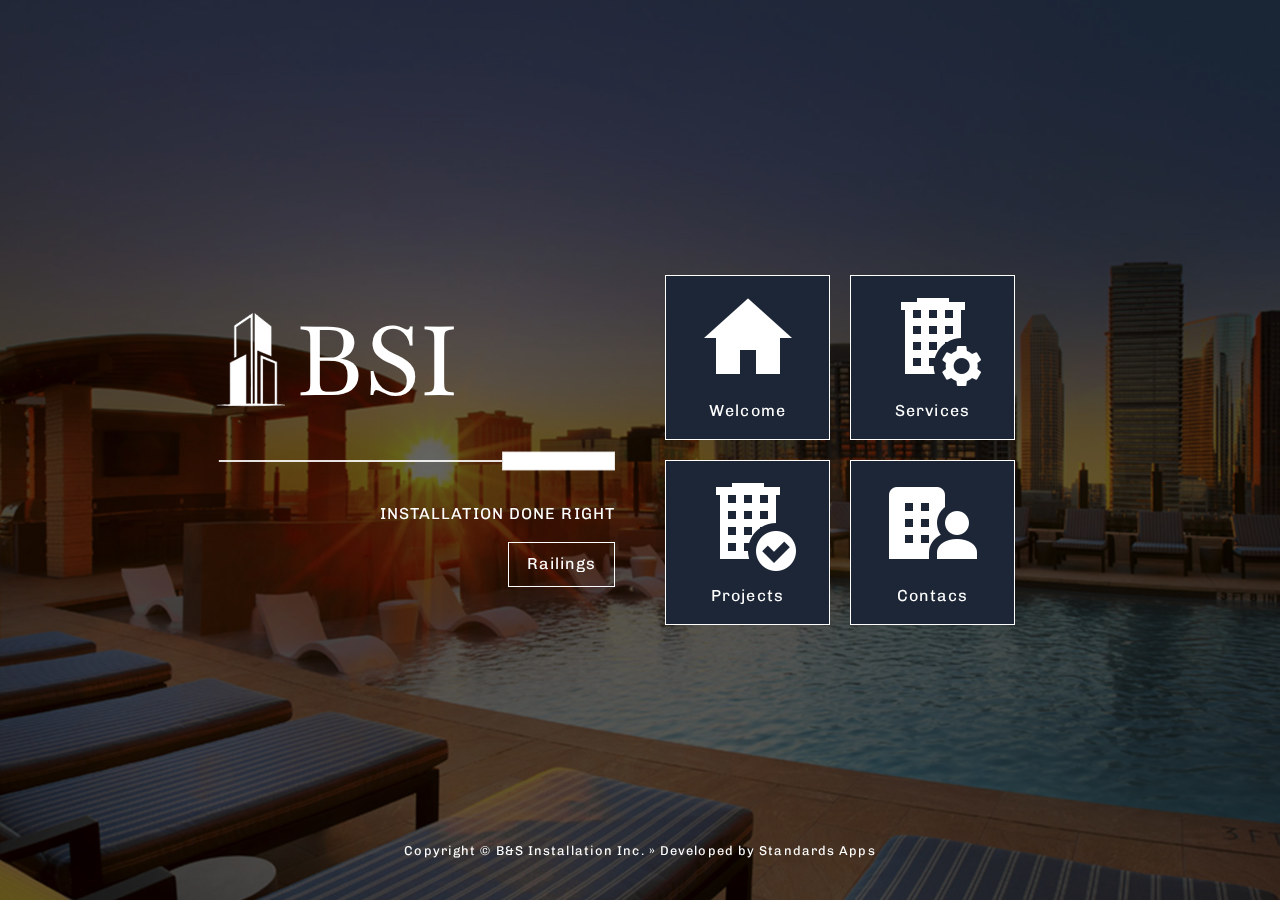
==== index.html @ 9aa255e3 "name on img" ====
<!DOCTYPE html>
<html lang="en">
  <head>
    <meta name="viewport" content="width=device-width, initial-scale=1.0" />
    <meta property="og:site_name" content="B&S Installation Inc." />
    <meta property="og:title" content="B&S Installation Inc." />
    <meta
      property="og:description"
      content="Railings & Handrails Installation"
    />
    <meta
      property="og:image"
      itemprop="image"
      content="https://raw.githubusercontent.com/edgarrincon/BSI/main/img/MediaShare.png"
    />
    <meta property="og:type" content="website" />
    <meta property="og:updated_time" content="1440432930" />
    <meta property="og:url" content="https://bsi.vercel.app/" />
    <link rel="icon" href="img/favico.png" type="image/png" />

    <title>BSI</title>
    <!--inspirate on https://www.tooplate.com/view/2097-pop-->
    <!-- load CSS -->
    <link rel="preconnect" href="https://fonts.gstatic.com" />
    <link
      href="https://fonts.googleapis.com/css2?family=Baskervville&family=Chivo&display=swap"
      rel="stylesheet"
    />
    <!-- Google web font "Open Sans" -->
    <link rel="stylesheet" href="css/bootstrap.min.css" />
    <!-- https://getbootstrap.com/-->
    <link rel="stylesheet" type="text/css" href="slick/slick.css" />
    <!-- http://kenwheeler.github.io/slick/ -->
    <link rel="stylesheet" type="text/css" href="slick/slick-theme.css" />
    <link rel="stylesheet" href="css/tooplate-style.css" />
    <!-- Templatemo style -->

    <script>
      document.documentElement.className = "js";
      var supportsCssVars = function () {
        var e,
          t = document.createElement("style");
        return (
          (t.innerHTML = "root: { --tmp-var: bold; }"),
          document.head.appendChild(t),
          (e = !!(
            window.CSS &&
            window.CSS.supports &&
            window.CSS.supports("font-weight", "var(--tmp-var)")
          )),
          t.parentNode.removeChild(t),
          e
        );
      };
      supportsCssVars() ||
        alert(
          "Please view this in a modern browser such as latest version of Chrome or Microsoft Edge."
        );
    </script>
  </head>

  <body>
    <div id="tm-bg"></div>
    <div id="tm-wrap">
      <div class="tm-main-content">
        <div class="container tm-site-header-container">
          <div class="row">
            <div
              class="col-sm-12 col-md-6 col-lg-6 col-md-col-xl-6 mb-md-0 mb-sm-4 mb-2 tm-site-header-col"
            >
              <div class="tm-site-header">
                <div class="logo-h1">
                  <img src="img/logo.png" class="img-fluid mb-4" alt="logo" />
                  <h1 class="mb-4">BSI</h1>
                </div>
                <img
                  src="img/underline.png"
                  class="img-fluid mb-4"
                  alt="underline"
                />
                <div class="wordCarousel">
                  <p>INSTALLATION DONE RIGHT</p>
                  <div>
                    <!-- Use classes 2,3, or 4 to match the number of words -->
                    <ul class="flip4">
                      <li>Railings</li>
                      <li>Handrails</li>
                      <li>Balconies</li>
                      <li>Decks</li>
                    </ul>
                  </div>
                </div>
              </div>
            </div>
            <div class="col-sm-12 col-md-6 col-lg-6 col-xl-6">
              <div class="content">
                <div class="grid">
                  <div class="grid__item" id="home-link">
                    <div class="product">
                      <div class="tm-nav-link">
                        <img
                          src="img/icon/HomeFill.png"
                          class="tm-nav-icon"
                          alt="welcome"
                        />
                        <p class="tm-nav-text">Welcome</p>
                        <div class="product__bg"></div>
                      </div>
                      <div class="product__description">
                        <div class="row mb-3">
                          <div class="col-12">
                            <h2 class="tm-page-title">Welcome to BSI</h2>
                          </div>
                        </div>
                        <div class="row">
                          <div class="col-sm-12 col-md-8 col-lg-8 col-xl-8">
                            <h3 class="texto-titulo">Overview</h3>
                            <p class="texto-p pt-2 pl-2">
                              BSI, located in Houston, Texas, specializes in
                              <strong> handrail installation </strong>of
                              high-quality multi-family residential properties,
                              hotels, office properties throughout the country.
                              With more than 5 years of experience, BSI is a
                              company strategically focused on garden style
                              projects, mixed use, skyscrapers. working with the
                              most important construction companies in the US
                              markets in cities such as: Atlanta, Austin,
                              Boston, Charlotte, Dallas, Houston, Orlando,
                              Phoenix, Tampa, New York.
                            </p>
                          </div>
                          <div
                            class="d-flex justify-content-center align-items-center col-sm-12 col-md-4 col-lg-4 col-xl-4 mb-lg-0 mb-sm-4 mt-5"
                          >
                            <img
                              src="img/map.png"
                              class="img-fluid"
                              alt="map"
                            />
                          </div>
                          <div
                            class="col-sm-12 col-md-8 col-lg-8 col-xl-8 mt-5"
                          >
                            <h3>Mission</h3>
                            <ul class="lista-mision">
                              <li>
                                Provide a superior life safety experience for
                                outdoor residents.
                              </li>
                              <li>
                                Establish a work environment for our employees
                                that demands honesty, professionalism,
                                innovation and rewards achievements.
                              </li>
                              <li>
                                Develop the highest quality handrail
                                installations for our investors that maximize
                                value and guarantee the realization of the
                                investment objective.
                              </li>
                              <li>
                                Maintain standards of conduct that ensure a
                                reputation in the industry of the highest level.
                              </li>
                            </ul>
                          </div>
                          <div
                            class="d-flex justify-content-center align-items-center col-sm-12 col-md-4 col-lg-4 col-xl-4 mb-lg-0 mb-sm-4 mt-5"
                          >
                            <img
                              src="img/detail-wlcome.jpg"
                              class="img-fluid"
                              alt="welcome2"
                            />
                          </div>
                          <div
                            class="col-sm-12 col-md-8 col-lg-8 col-xl-8 mt-5"
                          >
                            <h3>Leadership</h3>
                            <p class="pt-2">
                              Brallam Duarte
                              <br />
                              <i>Founder and President</i>
                            </p>
                          </div>
                          <div
                            class="d-flex justify-content-center align-items-center col-sm-12 col-md-4 col-lg-4 col-xl-4 mb-lg-0 mb-sm-4 mt-3"
                          >
                            <img
                              src="img/Brallam-CEO.jpg"
                              class="img-fluid mb-3"
                              alt="Brallam-CEO"
                            />
                          </div>
                        </div>
                      </div>
                    </div>
                  </div>

                  <!-- parte services -->
                  <div class="grid__item">
                    <div class="product">
                      <div class="tm-nav-link">
                        <img
                          src="img/icon/servicefill.png"
                          class="tm-nav-icon"
                          alt="Apartament"
                        />
                        <p class="tm-nav-text">Services</p>
                        <div class="product__bg"></div>
                      </div>
                      <div class="product__description">
                        <div class="p-sm-4 p-2">
                          <div class="row mb-3">
                            <div class="col-12">
                              <h2 class="tm-page-title">
                                Our Installation Services
                              </h2>
                            </div>
                          </div>
                          <div class="row mb-3">
                            <div class="col-12">
                              <p>
                                BSI specializes in installing railings,
                                handrails, cable rails for residential and
                                commercial use. using high quality metals
                                manufactured in the USA.
                                <br />
                                <br />
                                Years of experience and a wide portfolio support
                                our installation system in the best projects in
                                the country.
                              </p>
                            </div>
                          </div>

                          <div class="grid-servicio mt-5">
                            <div class="producto">
                              <img
                                class="producto__imagen"
                                src="img-services/Picket.jpg"
                                alt="picket system"
                                width="250"
                                height="250"
                              />
                              <p class="producto__nombre sombra pt-2">
                                Picket system
                              </p>
                            </div>

                            <div class="producto">
                              <img
                                class="producto__imagen"
                                src="img-services/glass.jpg"
                                alt="glass system"
                                width="250"
                                height="250"
                              />
                              <p class="producto__nombre pt-2 sombra">
                                Railing glass system
                              </p>
                            </div>

                            <div class="producto">
                              <img
                                class="producto__imagen"
                                src="img-services/Dividers.jpg"
                                alt="Dividers system"
                                width="250"
                                height="250"
                              />
                              <p class="producto__nombre pt-2 sombra">
                                Dividers system
                              </p>
                            </div>

                            <div class="producto">
                              <img
                                class="producto__imagen"
                                src="img-services/Pipe.jpg"
                                alt="pipe system"
                                width="250"
                                height="250"
                              />
                              <p class="producto__nombre pt-2 sombra">
                                Pipe system
                              </p>
                            </div>

                            <div class="producto">
                              <img
                                class="producto__imagen"
                                src="img-services/PrefabricatedBalconies.jpg"
                                alt="prefabricated system"
                                width="250"
                                height="250"
                              />
                              <p class="producto__nombre pt-2 sombra">
                                Prefabricated system
                              </p>
                            </div>

                            <div class="producto">
                              <img
                                class="producto__imagen"
                                src="img-services/StructuralGlass.jpg"
                                alt="Structural-Glass system"
                                width="250"
                                height="250"
                              />
                              <p class="producto__nombre pt-2 sombra">
                                Glass system
                              </p>
                            </div>

                            <div class="producto">
                              <img
                                class="producto__imagen"
                                src="img-services/VelocityGrate.jpg"
                                alt="grate system"
                                width="250"
                                height="250"
                              />
                              <p class="producto__nombre pt-2 sombra">
                                Grate system
                              </p>
                            </div>

                            <div class="producto">
                              <img
                                class="producto__imagen"
                                src="img-services/VelocityMesh.jpg"
                                alt="mesh system"
                                width="250"
                                height="250"
                              />
                              <p class="producto__nombre pt-2 sombra">
                                Mesh system
                              </p>
                            </div>
                            <!--.producto-->

                            <div class="producto">
                              <img
                                class="producto__imagen"
                                src="img-services/VictorianMesh.jpg"
                                alt="mesh system"
                                width="250"
                                height="250"
                              />
                              <p class="producto__nombre pt-2 sombra">
                                Mesh system
                              </p>
                            </div>
                          </div>
                        </div>
                      </div>
                    </div>
                  </div>

                  <div class="grid__item">
                    <div class="product">
                      <div class="tm-nav-link">
                        <img
                          src="img/icon/projectsfill.png"
                          class="tm-nav-icon"
                          alt="Apartament"
                        />
                        <p class="tm-nav-text">Projects</p>
                        <div class="product__bg"></div>
                      </div>
                      <div class="product__description">
                        <div class="p-sm-4 p-2">
                          <div class="row mb-3">
                            <div class="col-12">
                              <h2 class="tm-page-title">Project Gallery</h2>
                            </div>
                          </div>
                          <div class="row mb-3">
                            <div class="col-12">
                              <p>
                                Our project's goals are to reduce your new
                                construction costs and operating expenses
                                without cutting corners. We have a wide range of
                                commercial working to high-quality standards;
                                you can click on the image to see more details.
                              </p>
                            </div>
                          </div>
                          <div class="row">
                            <div class="col-12">
                              <div class="p-sm-4 p-2 tm-img-container">
                                <div class="tm-img-slider" id="tmImgSlider">
                                  <a
                                    href="https://www.arabellahouston.com/gallery/"
                                    class="tm-slider-img-link"
                                    target="_blank"
                                    ><img
                                      src="img/Arabella---Houston,-TX.jpg"
                                      alt="Arabella Project"
                                      class="img-fluid tm-slider-img"
                                      alt="Arabella"
                                    />
                                  </a>
                                  <a
                                    href="https://buffaloheightsdistrict.com/"
                                    class="tm-slider-img-link"
                                    target="_blank"
                                    ><img
                                      src="img/BuffaloHeights---Houston,-TX.jpg"
                                      alt="BuffaloHeights Project"
                                      class="img-fluid tm-slider-img"
                                      alt="Buffalo"
                                  /></a>
                                  <a
                                    href="https://buffaloheightsdistrict.com/"
                                    class="tm-slider-img-link"
                                    target="_blank"
                                    ><img
                                      src="img/BuffaloHeightsII---Houston,-TX.jpg"
                                      alt="BuffaloHeights Project II"
                                      class="img-fluid tm-slider-img"
                                      alt="BuffaloH"
                                  /></a>
                                  <a
                                    href="https://www.camdenliving.com/houston-tx-apartments/camden-downtown-houston/media-gallery"
                                    class="tm-slider-img-link"
                                    target="_blank"
                                    ><img
                                      src="img/Camden---Houston,-TX.jpg"
                                      alt="Camden Project"
                                      class="img-fluid tm-slider-img"
                                      alt="Camden"
                                  /></a>
                                  <a
                                    href="https://www.camdenliving.com/houston-tx-apartments/camden-downtown-houston/media-gallery"
                                    class="tm-slider-img-link"
                                    target="_blank"
                                    ><img
                                      src="img/CamdenII---Houston,-TX.jpg"
                                      alt="Camden Project II"
                                      class="img-fluid tm-slider-img"
                                      alt="CambenII"
                                  /></a>
                                  <a
                                    href="https://www.har.com/drewery-place/apartment_1070A"
                                    class="tm-slider-img-link"
                                    target="_blank"
                                    ><img
                                      src="img/DREWERY---Houston,-TX.jpg"
                                      alt="Drewery-place Project"
                                      class="img-fluid tm-slider-img"
                                      alt="Drewery"
                                  /></a>
                                  <a
                                    href="https://www.har.com/drewery-place/apartment_1070A"
                                    class="tm-slider-img-link"
                                    target="_blank"
                                    ><img
                                      src="img/DREWERYII---Houston,-TX.jpg"
                                      alt="Drewery-place Project II"
                                      class="img-fluid tm-slider-img"
                                      alt="Dreweryii"
                                  /></a>
                                  <a
                                    href="https://www.lacolombedor.com/"
                                    class="tm-slider-img-link"
                                    target="_blank"
                                    ><img
                                      src="img/LaColombe---Houston,-TX.jpg"
                                      alt="Lacolombedor Project"
                                      class="img-fluid tm-slider-img"
                                  /></a>
                                  <a
                                    href="https://www.lacolombedor.com/"
                                    class="tm-slider-img-link"
                                    target="_blank"
                                    ><img
                                      src="img/LACOMBEII---Houston,-TX.jpg"
                                      alt="Lacolombedor Project II"
                                      class="img-fluid tm-slider-img"
                                      alt="LaCombe"
                                  /></a>
                                  <a
                                    href="https://www.novelriveroaks.com/"
                                    class="tm-slider-img-link"
                                    target="_blank"
                                    ><img
                                      src="img/NOVELRIVER---Houston,-TX.jpg"
                                      alt="Novel River"
                                      class="img-fluid tm-slider-img"
                                      alt="Novel"
                                  /></a>
                                  <a
                                    href="https://www.novelriveroaks.com/"
                                    class="tm-slider-img-link"
                                    target="_blank"
                                    ><img
                                      src="img/NOVELRIVERII---Houston,-TX.jpg"
                                      alt="Novel River II"
                                      class="img-fluid tm-slider-img"
                                  /></a>
                                  <a
                                    href="https://www.powerdesigninc.us/project/vantage-post-oak/"
                                    class="tm-slider-img-link"
                                    target="_blank"
                                    ><img
                                      src="img/VANTAGEP---Houston,-TX.jpg"
                                      alt="VANTAGE Project"
                                      class="img-fluid tm-slider-img"
                                      alt="Vantage"
                                  /></a>
                                </div>
                              </div>
                            </div>
                          </div>
                        </div>
                      </div>
                    </div>
                  </div>

                  <!-- contact us-->
                  <div class="grid__item">
                    <div class="product">
                      <a href="contatcs.html">
                        <div class="tm-nav-link">
                          <img
                            src="img/icon/conatcfill.png"
                            class="tm-nav-icon"
                            alt="cel"
                          />
                          <p class="tm-nav-text">Contacs</p>
                          <div class="product__bg"></div>
                        </div>
                      </a>

                      <div class="product__description">
                        <div class="row mb-3">
                          <div class="col-12">
                            <h2 class="tm-page-title">Contacs Us</h2>
                          </div>
                        </div>
                      </div>
                    </div>
                  </div>
                  <!-- end contacts us -->
                </div>
              </div>
            </div>
          </div>
        </div>
        <footer>
          <p class="small tm-copyright-text">
            Copyright &copy; <span class="tm-current-year"></span> B&S
            Installation Inc. » Developed by
            <a
              rel="nofollow"
              target="_blank"
              href="https://standardsapps.com"
              class="tm-text-highlight"
              >Standards Apps</a
            >
          </p>
        </footer>
      </div>
      <!-- .tm-main-content -->
    </div>
    <!-- load JS -->

    <!-- <script src="js/jquery-3.6slim.min.js"></script> -->
    <script
      src="https://code.jquery.com/jquery-3.6.0.slim.min.js"
      integrity="sha256-u7e5khyithlIdTpu22PHhENmPcRdFiHRjhAuHcs05RI="
      crossorigin="anonymous"
    ></script>

    <script src="slick/slick.min.js"></script>
    <!-- http://kenwheeler.github.io/slick/ -->
    <script src="js/anime.min.js"></script>
    <!-- http://animejs.com/ -->
    <script src="js/main.js"></script>

    <script>
      function thanks() {
        alert(
          "Just wanted to say thank you for your suport. We’re so lucky to have customers like you!"
        );
      }
    </script>

    <!-- http://footer/ -->
    <script>
      function setupFooter() {
        var pageHeight =
          $(".tm-site-header-container").height() + $("footer").height() + 100;

        var main = $(".tm-main-content");

        if ($(window).height() < pageHeight) {
          main.addClass("tm-footer-relative");
        } else {
          main.removeClass("tm-footer-relative");
        }
      }

      /* DOM is ready
        ------------------------------------------------*/
      $(function () {
        setupFooter();

        $(window).resize(function () {
          setupFooter();
        });

        $(".tm-current-year").text(new Date().getFullYear()); // Update year in copyright
      });
    </script>
  </body>
</html>
---- css/tooplate-style.css ----
:root {
  --white: #ffffff;
  --blue: #872c3f;
  --gray-dark: #343a40;
  --bg-display: #1c2636;
}

body {
  font-family: "Chivo", sans-serif, serif, cursive, monospace;
  font-size: 16px;
  color: var(--white);
  position: relative;
  letter-spacing: 1.1px;
  background-color: #343a40;
}

h1 {
  font-size: 6rem;
  margin-left: 12px;
}

h2 {
  font-size: 2.3rem;
  text-shadow: 0.7px 0.7px var(--blue);
}

h3 {
  font-size: 1.6rem;
  text-shadow: 0.7px 0.7px var(--bg-display);
}

a,
button {
  transition: all 0.3s ease;
  color: var(--white);
}
a:hover,
a:focus {
  color: var(--white);
  text-decoration: none;
  outline: none;
  transition: all 0.3s ease;
  text-shadow: 1px 0px 1px var(--white);
}
p {
  line-height: 1.5;
  font-size: 1rem;
}
p:last-child {
  margin-bottom: 0;
}

li {
  font-size: 1rem;
}
.lista-mision {
  padding: 0.8rem;
}

i {
  font-size: 1rem;
}

.centrar {
  text-align: center;
}

.logo-h1 {
  display: flex;
  align-items: center;
  font-family: "Baskervville", sans-serif, serif, cursive, monospace;
}

#tm-bg {
  position: fixed;
  top: 0;
  left: 0;
  width: 100%;
  height: 100%;
  background-image: url(../img/BG-2.jpg);
  background-position: center;
  background-size: cover;
  background-repeat: no-repeat;
  z-index: -1;
  transition: all 0.3s ease;
  filter: brightness(0.4);
}

#tm-bg:after {
  content: "";
  display: block;
  position: absolute;
  top: 0;
  left: 0;
  width: 100%;
  height: 100%;
}

#tm-wrap {
  display: flex;
  align-items: center;
  height: 100%;
  min-height: 100vh;
}

.bounce {
  animation: bounce 1s infinite alternate;
  -webkit-animation: bounce 1s infinite alternate;
  display: flex;
  justify-content: center;
  filter: blur(0);
}
@keyframes bounce {
  from {
    transform: translateY(0px);
  }
  to {
    transform: translateY(-15px);
  }
}
@-webkit-keyframes bounce {
  from {
    transform: translateY(0px);
  }
  to {
    transform: translateY(-15px);
  }
}

.wordCarousel {
  font-size: 20px;
}
.wordCarousel div {
  overflow: hidden;
  position: relative;
  float: right;
  height: 65px;
  padding-top: 10px;
  margin-top: -10px;
}
.wordCarousel div li {
  padding: 10px 10px;
  height: 45px;
  margin-bottom: 45px;
  display: flex;
  border: solid 1px;
  justify-content: center;
  align-items: center;
}
.flip2 {
  animation: flip2 8s cubic-bezier(0.23, 1, 0.32, 1.2) infinite;
}
.flip3 {
  animation: flip3 10s cubic-bezier(0.23, 1, 0.32, 1.2) infinite;
}
.flip4 {
  animation: flip4 12s cubic-bezier(0.23, 1, 0.32, 1.2) infinite;
}
@keyframes flip2 {
  0% {
    margin-top: -180px;
  }
  5% {
    margin-top: -90px;
  }
  50% {
    margin-top: -90px;
  }
  55% {
    margin-top: 0px;
  }
  99.99% {
    margin-top: 0px;
  }
  100% {
    margin-top: -270px;
  }
}
@keyframes flip3 {
  0% {
    margin-top: -270px;
  }
  5% {
    margin-top: -180px;
  }
  33% {
    margin-top: -180px;
  }
  38% {
    margin-top: -90px;
  }
  66% {
    margin-top: -90px;
  }
  71% {
    margin-top: 0px;
  }
  99.99% {
    margin-top: 0px;
  }
  100% {
    margin-top: -270px;
  }
}
@keyframes flip4 {
  0% {
    margin-top: -360px;
  }
  5% {
    margin-top: -270px;
  }
  25% {
    margin-top: -270px;
  }
  30% {
    margin-top: -180px;
  }
  50% {
    margin-top: -180px;
  }
  55% {
    margin-top: -90px;
  }
  75% {
    margin-top: -90px;
  }
  80% {
    margin-top: 0px;
  }
  99.99% {
    margin-top: 0px;
  }
  100% {
    margin-top: -270px;
  }
}

.img-detail {
  display: flex;
  align-items: center;
  justify-content: center;
}

.tm-main-content {
  display: flex;
  align-items: center;
  padding: 50px 15px;
  position: absolute;
  left: 0;
  right: 0;
  top: 0;
  bottom: 0;
  overflow: auto;
}

.tm-site-header-col {
  display: flex;
  align-items: center;
}

.tm-site-header {
  margin: 10px;
  text-align: right;
  width: 100%;
}

.tm-nav ul {
  padding-left: 0;
  display: block;
}

.tm-nav li {
  list-style: none;
  display: inline-block;
  border: 1px solid var(--white);
  margin: 10px;
}

.tm-nav-link {
  color: var(--white);
  display: flex;
  flex-direction: column;
  justify-content: center;
  width: 165px;
  height: 165px;
  text-align: center;
  border: 1px solid var(--white);
  cursor: pointer;
  position: relative;
}
/*
.tm-nav-text {
  margin: auto;
}*/

.fa-3x {
  font-size: 2.5em;
}

.product {
  background: var(--bg-display);
}

.product:hover {
  background: transparent;
}

.tm-nav-icon {
  display: block;
  margin: auto;
  width: 96px;
}
/* Expanding Grid Items from Codrops */
.tm-page-title {
  font-weight: 300;
}
.content {
  max-width: 370px;
}
.grid {
  display: flex;
  flex-wrap: wrap;
}
.grid__item {
  margin: 10px;
}
.product {
  position: relative;
  cursor: pointer;
}

.product__bg {
  width: 100%;
  height: 100%;
  top: 0px;
}

.product__bg,
.product__description {
  opacity: 0;
  position: absolute;
}

.product__description {
  width: 100%;
  height: 100%;
  top: 0;
  left: 0;
  display: none;
}

.details {
  font-size: 1.3rem;
  width: 100%;
  height: 100%;
  bottom: 0;
  left: 0;
  z-index: 1000;
  display: flex;
  flex-direction: column;
  justify-content: center;
  pointer-events: none;
  padding: 15px;
  display: none;
}

.details > * {
  position: relative;
  opacity: 0;
}

.details--open {
  pointer-events: auto;
}

.details__bg {
  width: 100%;
  max-width: 900px;
  left: 0;
  right: 0;
  margin-left: auto;
  margin-right: auto;
}

.details__bg--down {
  background: var(--bg-display);
}

.details__bg {
  padding: 50px;
  transform-origin: 0 0;
}

.details__close {
  position: absolute;
  top: 5px;
  right: 0;
  border: 0;
  background: none;
  margin: 0.5rem;
  cursor: pointer;
  z-index: 1001;
  filter: invert(100%);
}

.details__close:focus {
  outline: none;
}

.detail-svg-box {
  display: flex;
  margin: auto;
  justify-content: center;
  border: solid 1px var(--white);
  flex-direction: column;
  padding: 15px 30px;
  max-width: 250px;
}
.detail-svg-img {
  filter: invert(100%);
  max-width: 200px;
}

.detail-svg-text {
  display: block;
  margin: auto;
  padding: 10px;
  color: var(--white);
}

/* Projects */

.tm-slider-img-link {
  padding-left: 10px;
  padding-right: 10px;
}

.slick-dots li button:before {
  font-size: 20px;
  color: var(--white);
  opacity: 1;
}

.slick-dots {
  position: absolute;
  bottom: -50px;
  display: block;
  width: 100%;
  padding: 0;
  list-style: none;
  text-align: center;
}

.slick-dots li.slick-active button:before {
  opacity: 0.75;
  color: var(--blue);
}

/* Contact */
.form-control-bsi {
  font-size: 1.1rem;
  border-radius: 0;
  border: none;
  padding: 0.75rem;
  color: var(--gray-dark);
}

.form-control-bsi:focus {
  background-color: var(--white);
  border-color: transparent;
  color: var(--gray-dark);
}

.tm-col-email {
  padding-left: 0;
}

.tm-btn-submit {
  background-color: var(--blue);
}

.tm-btn-gray {
  background-color: var(--bg-display);
  color: var(--white);
}

.tm-btn-gray:hover {
  background-color: var(--bg-display);
  color: var(--white);
}

.btn {
  padding: 0.5rem 2.4rem;
  font-size: 1.2rem;
  border-radius: 0;
}

.btn-primary {
  border-color: transparent;
}

.btn-primary:hover {
  background-color: var(--blue);
  border-color: transparent;
}

/* Footer */
footer {
  position: absolute;
  bottom: 30px;
  text-align: center;
  left: 0;
  right: 0;
}

.tm-main-content.tm-footer-relative {
  flex-direction: column;
}
.tm-main-content.tm-footer-relative footer {
  position: relative;
  bottom: 0;
  margin-top: 50px;
}

.tm-copyright-text {
  display: inline-block;
  padding: 10px 30px;
}
/* media responsive */
@media (min-width: 900px) {
  .container {
    max-width: 900px;
  }
}

@media (min-width: 767px) and (max-width: 991px), (max-width: 440px) {
  .tm-nav-link {
    width: 145px;
    height: 145px;
  }
}

@media (max-width: 767px) {
  .container {
    max-width: 450px;
  }
  .content {
    margin-left: auto;
    margin-right: 0;
  }
  .tm-nav ul {
    display: flex;
    flex-wrap: wrap;
    justify-content: flex-end;
  }
  .grid {
    justify-content: flex-end;
  }
  .tm-col-email {
    padding-left: 15px;
  }
}

@media (max-width: 600px) {
  .tm-main-content {
    flex-direction: column;
  }
  .details__bg {
    padding: 55px 40px;
  }
  .slick-dots li button:before {
    font-size: 15px;
  }
  @media (max-width: 500px) {
    .slick-dots {
      bottom: -58px;
    }
  }

  @media (max-width: 500px) {
    .slick-dots {
      bottom: -58px;
    }
  }
  @media (max-width: 450px) {
    .tm-nav-icon {
      width: 60px;
    }
  }

  @media (max-width: 320px) {
    .details__bg {
      padding: 40px 10px 10px 10px;
    }
    .slick-dots li button:before {
      font-size: 10px;
    }
  }

  footer {
    position: relative;
    bottom: 0;
  }
}

@media (max-width: 419px) {
  .tm-nav-link {
    width: 120px;
    height: 120px;
  }
}

/** Grid servicio **/
.grid-servicio {
  display: grid;
  grid-template-columns: repeat(auto-fit, minmax(200px, 1fr));
  grid-gap: 3rem;
  width: 100%;
  max-width: 1280px;
  margin: auto;
}
@media (min-width: 768px) {
  .grid-1 {
    grid-template-columns: 3;
  }
}

.producto {
  text-align: center;
}
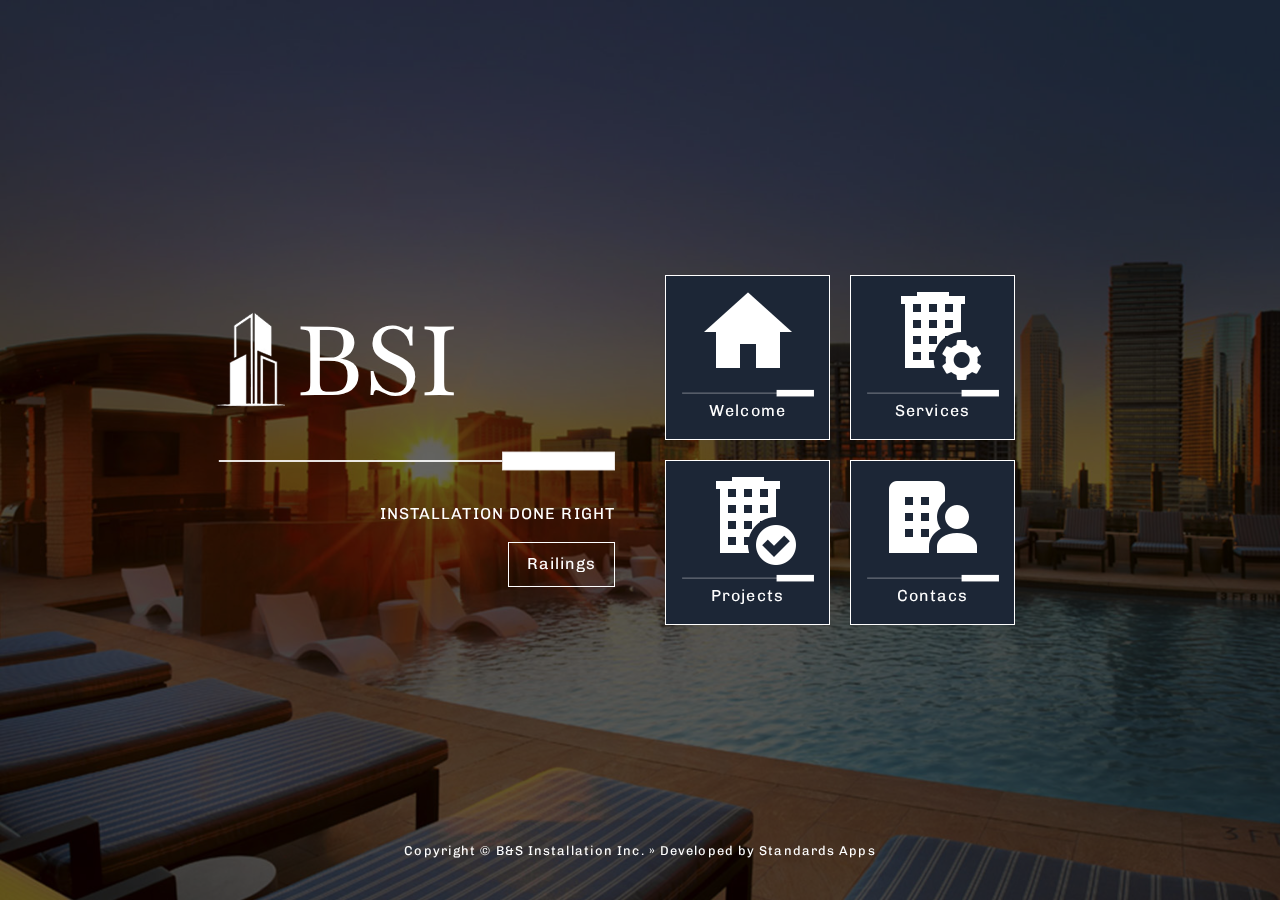
==== commit f299caea: "improving styles" ====
--- a/index.html
+++ b/index.html
@@ -15,10 +15,13 @@
     />
     <meta property="og:type" content="website" />
     <meta property="og:updated_time" content="1440432930" />
-    <meta property="og:url" content="https://bsi.vercel.app/" />
+    <meta property="og:url" content="https://installbsi.com/" />
     <link rel="icon" href="img/favico.png" type="image/png" />
-
-    <title>BSI</title>
+    <title>BSI Installation</title>
+    <meta
+      name="description"
+      content="BSI, located in Houston, Texas, specializes in handrail installation of high-quality multi-family residential properties, hotels, office properties throughout the country. With more than 5 years of experience, BSI is a company strategically focused on garden style projects, mixed use, skyscrapers. working with the most important construction companies in the US markets in cities such as: Atlanta, Austin, Boston, Charlotte, Dallas, Houston, Orlando, Phoenix, Tampa, New York."
+    />
     <!--inspirate on https://www.tooplate.com/view/2097-pop-->
     <!-- load CSS -->
     <link rel="preconnect" href="https://fonts.gstatic.com" />
@@ -103,6 +106,11 @@
                           class="tm-nav-icon"
                           alt="welcome"
                         />
+                        <img
+                          src="img/underline.png"
+                          class="img-fluid underline-icon"
+                          alt="underline"
+                        />
                         <p class="tm-nav-text">Welcome</p>
                         <div class="product__bg"></div>
                       </div>
@@ -133,7 +141,7 @@
                             class="d-flex justify-content-center align-items-center col-sm-12 col-md-4 col-lg-4 col-xl-4 mb-lg-0 mb-sm-4 mt-5"
                           >
                             <img
-                              src="img/map.png"
+                              src="img/mapbsiusa.png"
                               class="img-fluid"
                               alt="map"
                             />
@@ -206,6 +214,11 @@
                           class="tm-nav-icon"
                           alt="Apartament"
                         />
+                        <img
+                          src="img/underline.png"
+                          class="img-fluid underline-icon"
+                          alt="underline"
+                        />
                         <p class="tm-nav-text">Services</p>
                         <div class="product__bg"></div>
                       </div>
@@ -366,6 +379,11 @@
                           class="tm-nav-icon"
                           alt="Apartament"
                         />
+                        <img
+                          src="img/underline.png"
+                          class="img-fluid underline-icon"
+                          alt="underline"
+                        />
                         <p class="tm-nav-text">Projects</p>
                         <div class="product__bg"></div>
                       </div>
@@ -528,6 +546,11 @@
                             src="img/icon/conatcfill.png"
                             class="tm-nav-icon"
                             alt="cel"
+                          />
+                          <img
+                            src="img/underline.png"
+                            class="img-fluid underline-icon"
+                            alt="underline"
                           />
                           <p class="tm-nav-text">Contacs</p>
                           <div class="product__bg"></div>
--- a/css/tooplate-style.css
+++ b/css/tooplate-style.css
@@ -1,6 +1,7 @@
 :root {
   --white: #ffffff;
-  --blue: #872c3f;
+  --blue: #1c2636;
+  --red: #ab3c3c;
   --gray-dark: #343a40;
   --bg-display: #1c2636;
 }
@@ -21,12 +22,10 @@
 
 h2 {
   font-size: 2.3rem;
-  text-shadow: 0.7px 0.7px var(--blue);
 }
 
 h3 {
   font-size: 1.6rem;
-  text-shadow: 0.7px 0.7px var(--bg-display);
 }
 
 a,
@@ -299,10 +298,16 @@
 
 .product {
   background: var(--bg-display);
+  transition: all 0.3s ease;
 }
 
 .product:hover {
   background: transparent;
+  transition: all 0.3s ease;
+}
+
+.underline-icon {
+  padding: 0 15px;
 }
 
 .tm-nav-icon {
@@ -453,7 +458,7 @@
 
 .slick-dots li.slick-active button:before {
   opacity: 0.75;
-  color: var(--blue);
+  color: var(--red);
 }
 
 /* Contact */
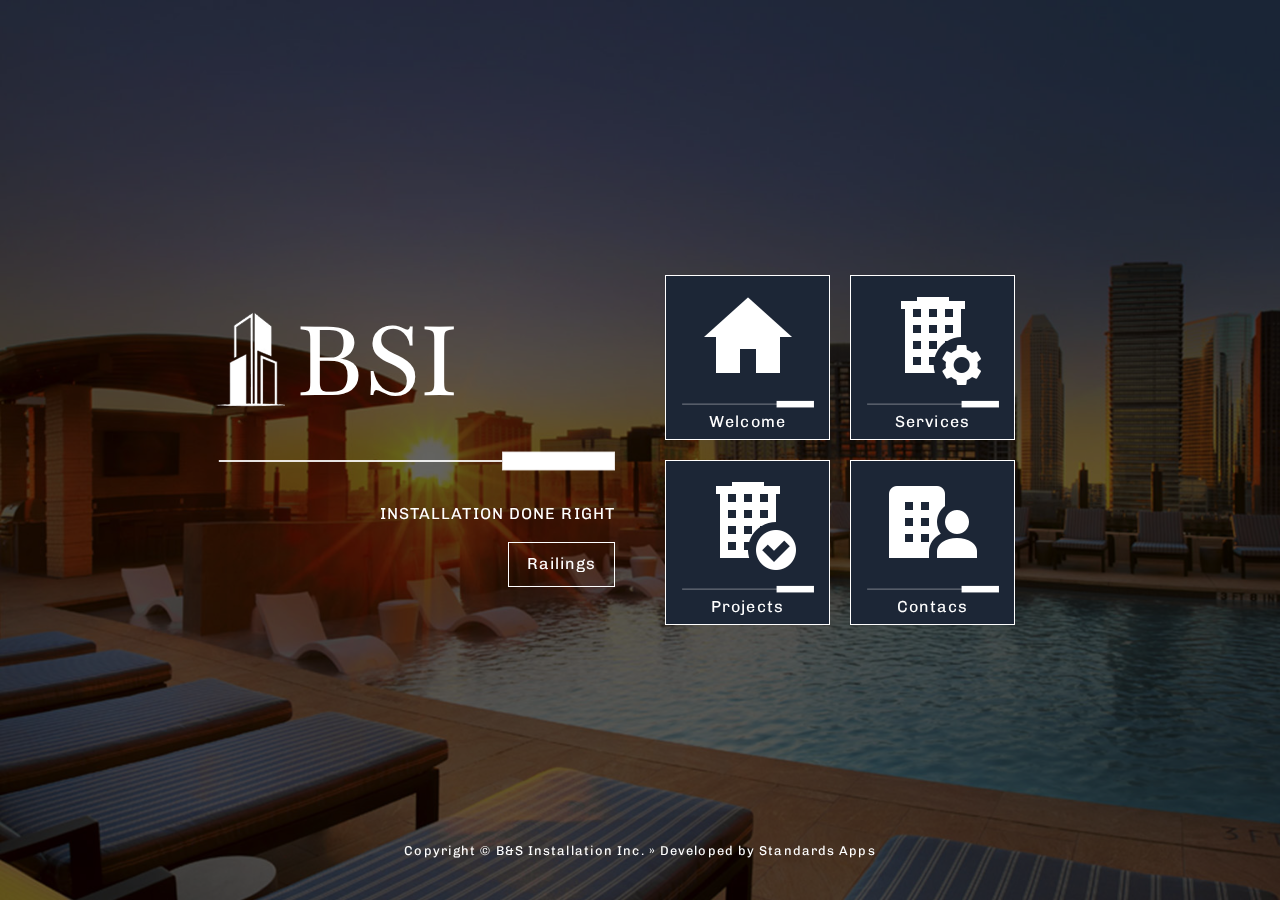
==== commit fd288450: "chage MEta" ====
--- a/index.html
+++ b/index.html
@@ -2,8 +2,8 @@
 <html lang="en">
   <head>
     <meta name="viewport" content="width=device-width, initial-scale=1.0" />
-    <meta property="og:site_name" content="B&S Installation Inc." />
-    <meta property="og:title" content="B&S Installation Inc." />
+    <meta property="og:site_name" content="BSI Installation Inc." />
+    <meta property="og:title" content="BSI Installation Inc." />
     <meta
       property="og:description"
       content="Railings & Handrails Installation"
@@ -20,7 +20,7 @@
     <title>BSI Installation</title>
     <meta
       name="description"
-      content="BSI, located in Houston, Texas, specializes in handrail installation of high-quality multi-family residential properties, hotels, office properties throughout the country. With more than 5 years of experience, BSI is a company strategically focused on garden style projects, mixed use, skyscrapers. working with the most important construction companies in the US markets in cities such as: Atlanta, Austin, Boston, Charlotte, Dallas, Houston, Orlando, Phoenix, Tampa, New York."
+      content="BSI Installation specializes in Railings & Handrails Installation of high-quality with over 5 years of experience, focused on garden style projects, mixed use, skyscrapers."
     />
     <!--inspirate on https://www.tooplate.com/view/2097-pop-->
     <!-- load CSS -->
--- a/css/tooplate-style.css
+++ b/css/tooplate-style.css
@@ -287,10 +287,10 @@
   cursor: pointer;
   position: relative;
 }
-/*
+
 .tm-nav-text {
-  margin: auto;
-}*/
+  margin-bottom: 5px;
+}
 
 .fa-3x {
   font-size: 2.5em;
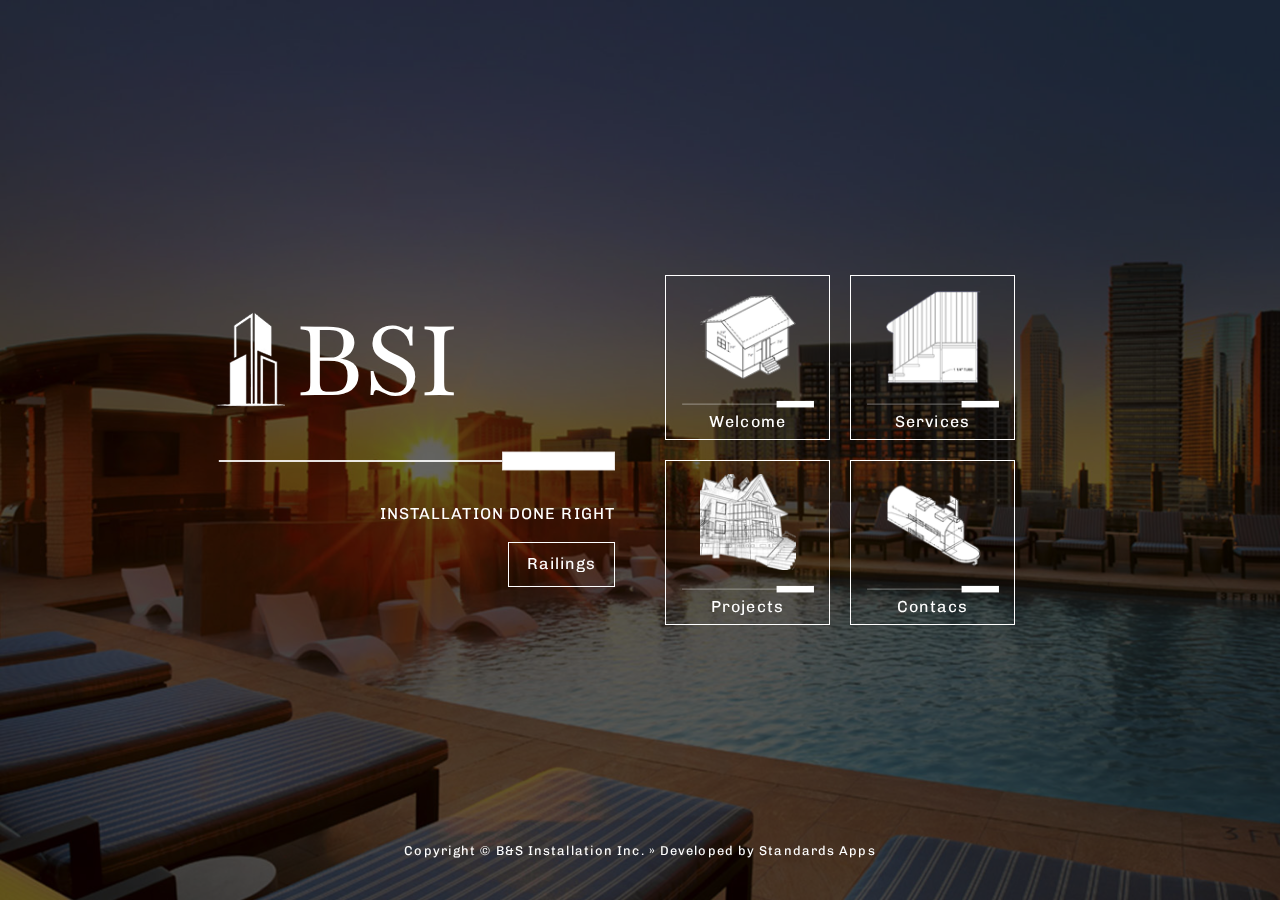
==== commit b06b3071: "new icons" ====
--- a/index.html
+++ b/index.html
@@ -102,9 +102,9 @@
                     <div class="product">
                       <div class="tm-nav-link">
                         <img
-                          src="img/icon/HomeFill.png"
+                          src="img/icon/homeisomtirc.png"
                           class="tm-nav-icon"
-                          alt="welcome"
+                          alt="Home"
                         />
                         <img
                           src="img/underline.png"
@@ -210,7 +210,7 @@
                     <div class="product">
                       <div class="tm-nav-link">
                         <img
-                          src="img/icon/servicefill.png"
+                          src="img/icon/handrailisometric.png"
                           class="tm-nav-icon"
                           alt="Apartament"
                         />
@@ -375,7 +375,7 @@
                     <div class="product">
                       <div class="tm-nav-link">
                         <img
-                          src="img/icon/projectsfill.png"
+                          src="img/icon/Projectisometric.png"
                           class="tm-nav-icon"
                           alt="Apartament"
                         />
@@ -543,7 +543,7 @@
                       <a href="contatcs.html">
                         <div class="tm-nav-link">
                           <img
-                            src="img/icon/conatcfill.png"
+                            src="img/icon/contact-isometric.png"
                             class="tm-nav-icon"
                             alt="cel"
                           />
--- a/css/tooplate-style.css
+++ b/css/tooplate-style.css
@@ -297,12 +297,12 @@
 }
 
 .product {
+  background: transparent;
+  transition: all 0.3s ease;
+}
+
+.product:hover {
   background: var(--bg-display);
-  transition: all 0.3s ease;
-}
-
-.product:hover {
-  background: transparent;
   transition: all 0.3s ease;
 }
 
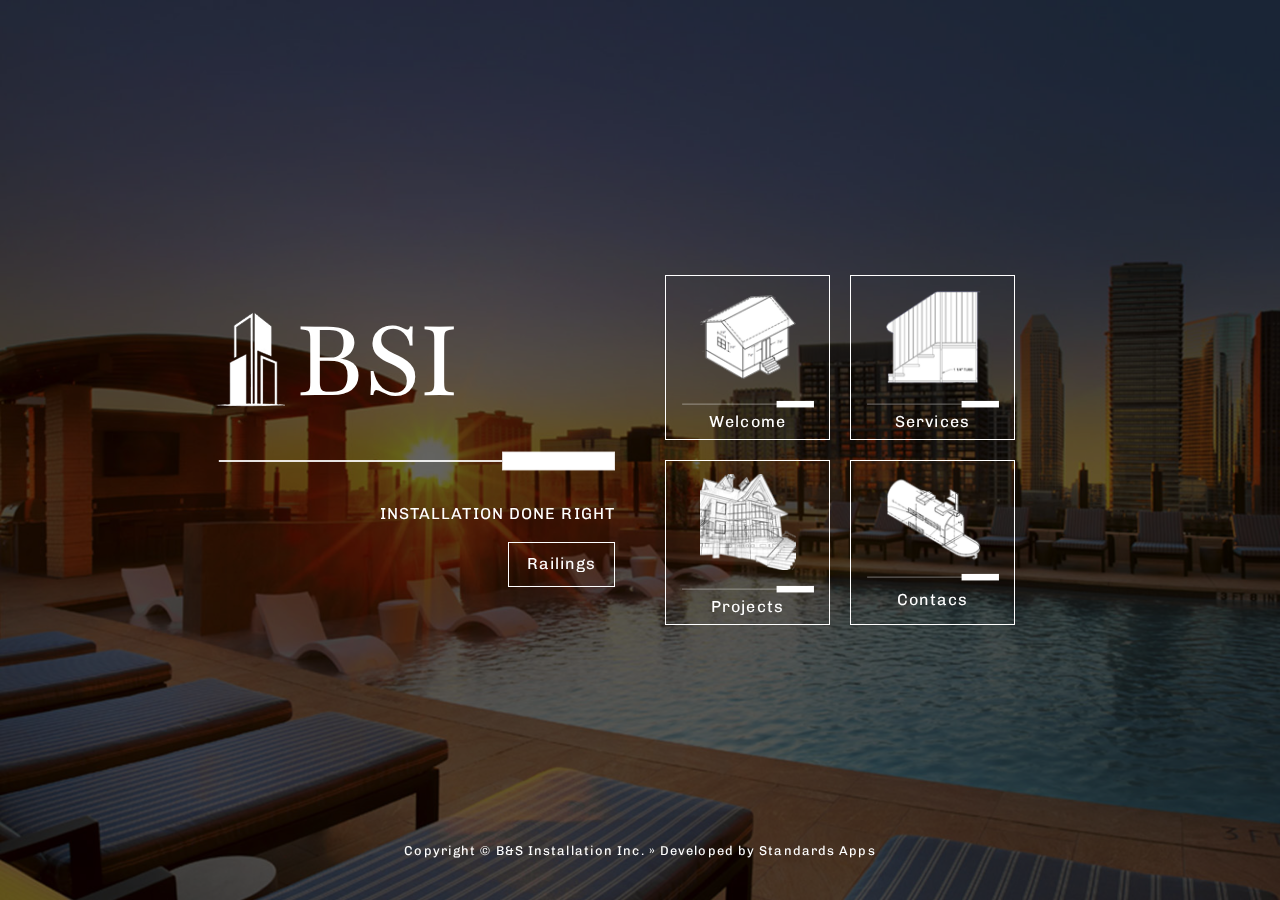
==== commit bcb5c180: "new box img" ====
--- a/index.html
+++ b/index.html
@@ -538,10 +538,11 @@
                   </div>
 
                   <!-- contact us-->
+
                   <div class="grid__item">
                     <div class="product">
-                      <a href="contatcs.html">
-                        <div class="tm-nav-link">
+                      <div class="tm-nav-link">
+                        <a href="contatcs.html">
                           <img
                             src="img/icon/contact-isometric.png"
                             class="tm-nav-icon"
@@ -553,19 +554,18 @@
                             alt="underline"
                           />
                           <p class="tm-nav-text">Contacs</p>
-                          <div class="product__bg"></div>
-                        </div>
-                      </a>
-
-                      <div class="product__description">
-                        <div class="row mb-3">
-                          <div class="col-12">
-                            <h2 class="tm-page-title">Contacs Us</h2>
-                          </div>
-                        </div>
+                          <div class="product__description">
+                            <div class="row mb-3">
+                              <div class="col-12">
+                                <h2 class="tm-page-title">Contacs Us</h2>
+                              </div>
+                            </div>
+                          </div>
+                        </a>
                       </div>
                     </div>
                   </div>
+
                   <!-- end contacts us -->
                 </div>
               </div>
